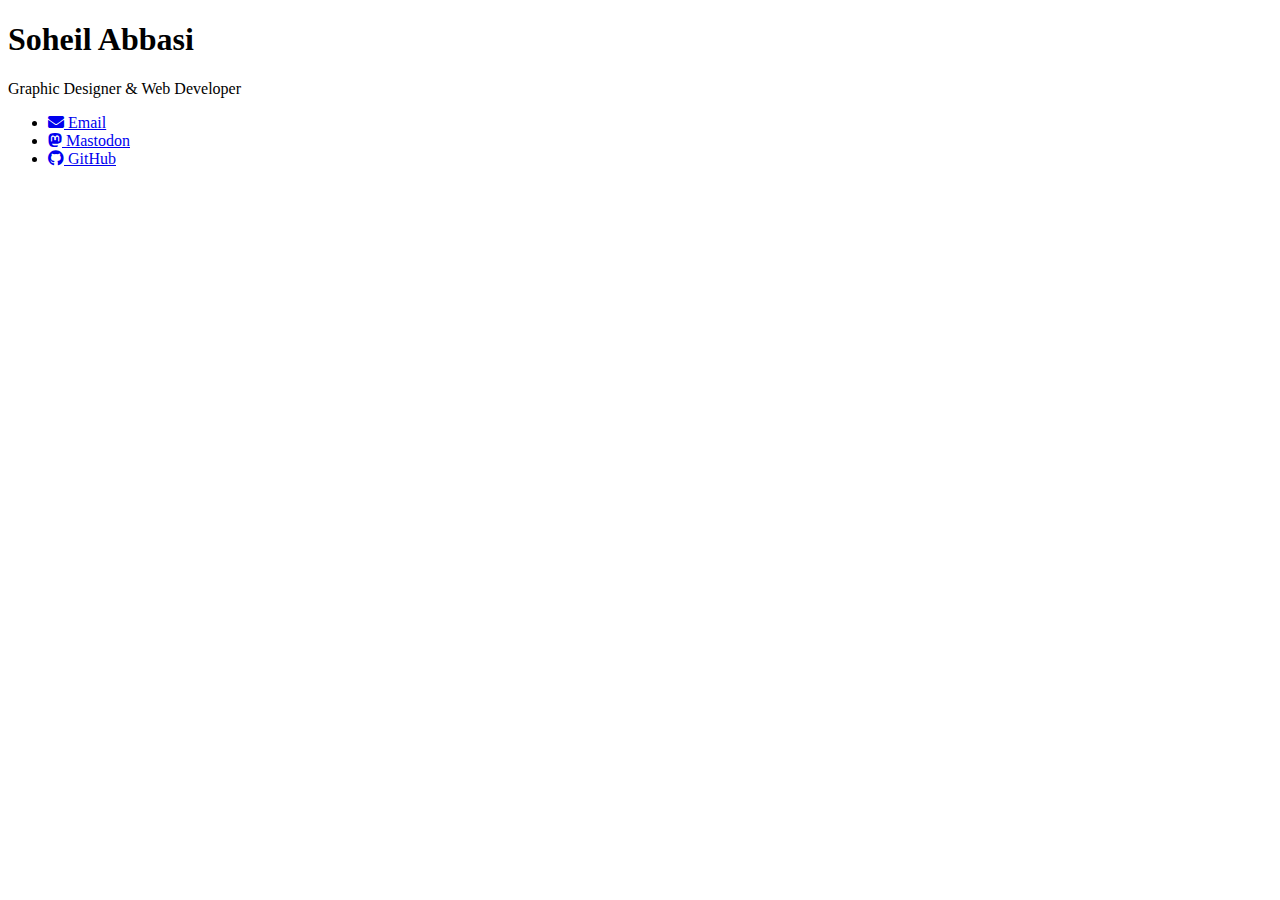
==== index.html @ cd7a0a22 "Update index.html" ====
<!DOCTYPE html>
<html>
<head>
<title>Soheil Abbasi</title>
<link rel="stylesheet" href="https://cdnjs.cloudflare.com/ajax/libs/font-awesome/5.15.4/css/all.min.css">
<style>
/* ... Your existing styles ... */

.light {
/* ... Your existing styles for light ... */
}
</style>
</head>
<body>
<div class="container">
<div class="light"></div> <!-- Light element -->
<h1>Soheil Abbasi</h1>
<p>Graphic Designer & Web Developer</p>

<ul>
<li><a href="mailto:oyasoheil@gmail.com" target="_blank"><i class="fas fa-envelope"></i> Email</a></li>
<li><a href="https://mastodon.social/@SA" target="_blank"><i class="fab fa-mastodon"></i> Mastodon</a></li>
<li><a href="https://github.com/OyaSoheil" target="_blank"><i class="fab fa-github"></i> GitHub</a></li>
</ul>
</div>
</body>
</html>
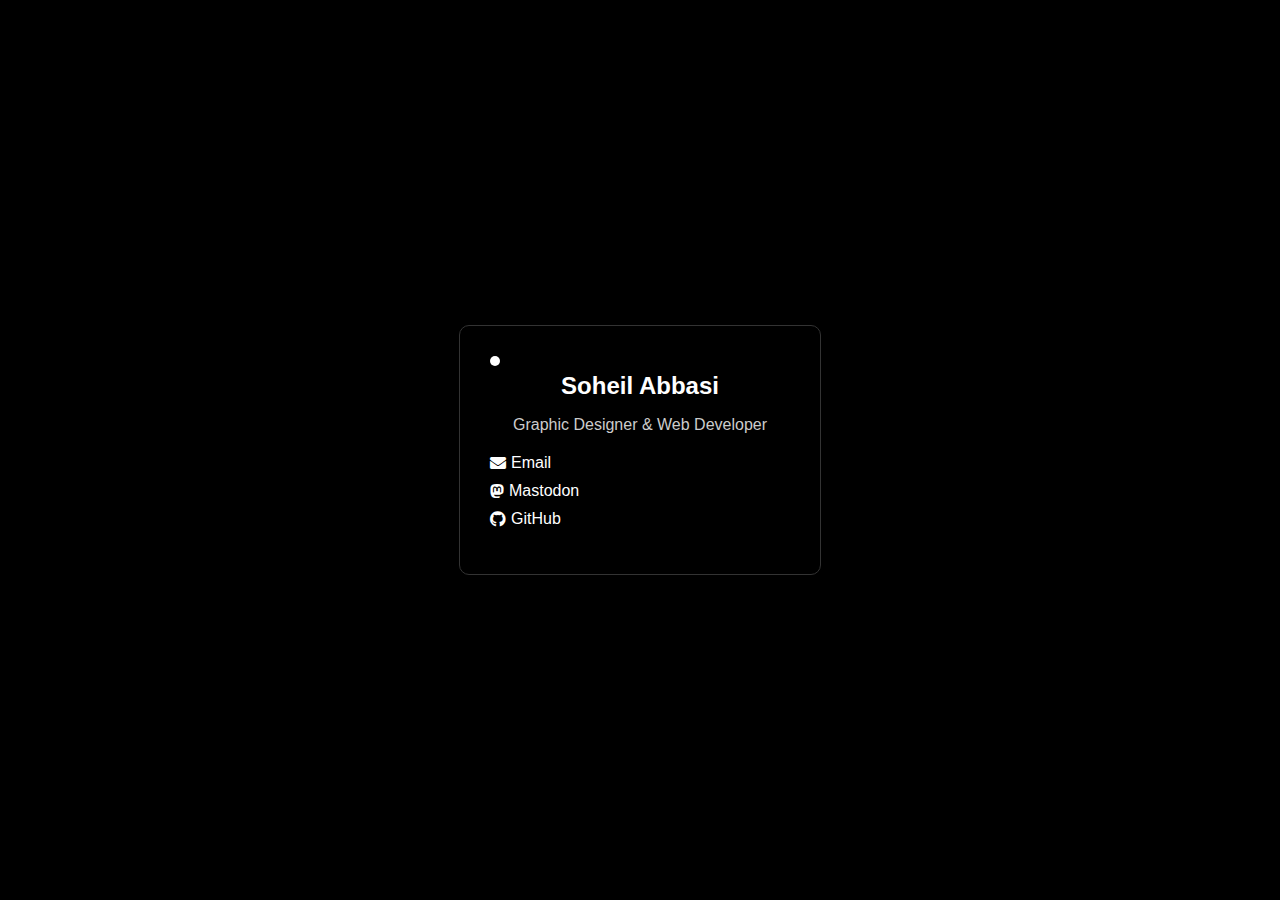
==== commit dd3a49df: "Update index.html" ====
--- a/index.html
+++ b/index.html
@@ -4,10 +4,98 @@
 <title>Soheil Abbasi</title>
 <link rel="stylesheet" href="https://cdnjs.cloudflare.com/ajax/libs/font-awesome/5.15.4/css/all.min.css">
 <style>
-/* ... Your existing styles ... */
+@keyframes movingLight {
+0%, 100% {
+left: 0;
+top: 0;
+right: auto;
+bottom: auto;
+}
+25% {
+left: auto;
+top: 0;
+right: 0;
+bottom: auto;
+}
+50% {
+left: auto;
+top: auto;
+right: 0;
+bottom: 0;
+}
+75% {
+left: 0;
+top: auto;
+right: auto;
+bottom: 0;
+}
+}
+
+body {
+background-color: #000; /* Stable black background */
+font-family: 'Helvetica Neue', Arial, sans-serif; /* Clearer font */
+display: flex;
+justify-content: center;
+align-items: center;
+height: 100vh;
+margin: 0;
+}
+
+.container {
+background-color: transparent; /* Transparent background */
+padding: 30px;
+border-radius: 10px;
+border: 1px solid #333; /* Solid border */
+position: relative;
+text-align: center;
+width: 300px;
+}
 
 .light {
-/* ... Your existing styles for light ... */
+position: absolute;
+width: 10px;
+height: 10px;
+background-color: #fff; /* White light */
+border-radius: 50%; /* Circular shape */
+animation: movingLight 6s linear infinite; /* Moving light effect */
+}
+
+h1 {
+color: #fff; /* White color for better clarity */
+font-size: 24px;
+margin-bottom: 10px;
+}
+
+p {
+color: #ccc; /* Lighter color for better clarity */
+font-size: 16px;
+margin-bottom: 20px;
+}
+
+ul {
+list-style-type: none;
+padding: 0;
+}
+
+ul li {
+margin-bottom: 10px;
+}
+
+ul li a {
+text-decoration: none;
+color: #fff; /* White color for better clarity */
+display: flex;
+align-items: center;
+transition: color 0.3s ease;
+}
+
+ul li a:hover {
+color: #ccc; /* Lighter color on hover for better clarity */
+}
+
+ul li a i {
+margin-right: 5px;
+font-size: 16px;
 }
 </style>
 </head>
@@ -19,8 +107,8 @@
 
 <ul>
 <li><a href="mailto:oyasoheil@gmail.com" target="_blank"><i class="fas fa-envelope"></i> Email</a></li>
-<li><a href="https://mastodon.social/@SA" target="_blank"><i class="fab fa-mastodon"></i> Mastodon</a></li>
-<li><a href="https://github.com/OyaSoheil" target="_blank"><i class="fab fa-github"></i> GitHub</a></li>
+<li><a rel="me" href="https://mastodon.online/@Sa" target="_blank"><i class="fab fa-mastodon"></i> Mastodon</a></li>
+<li><a href="https://github.com/oyasoheil" target="_blank"><i class="fab fa-github"></i> GitHub</a></li>
 </ul>
 </div>
 </body>
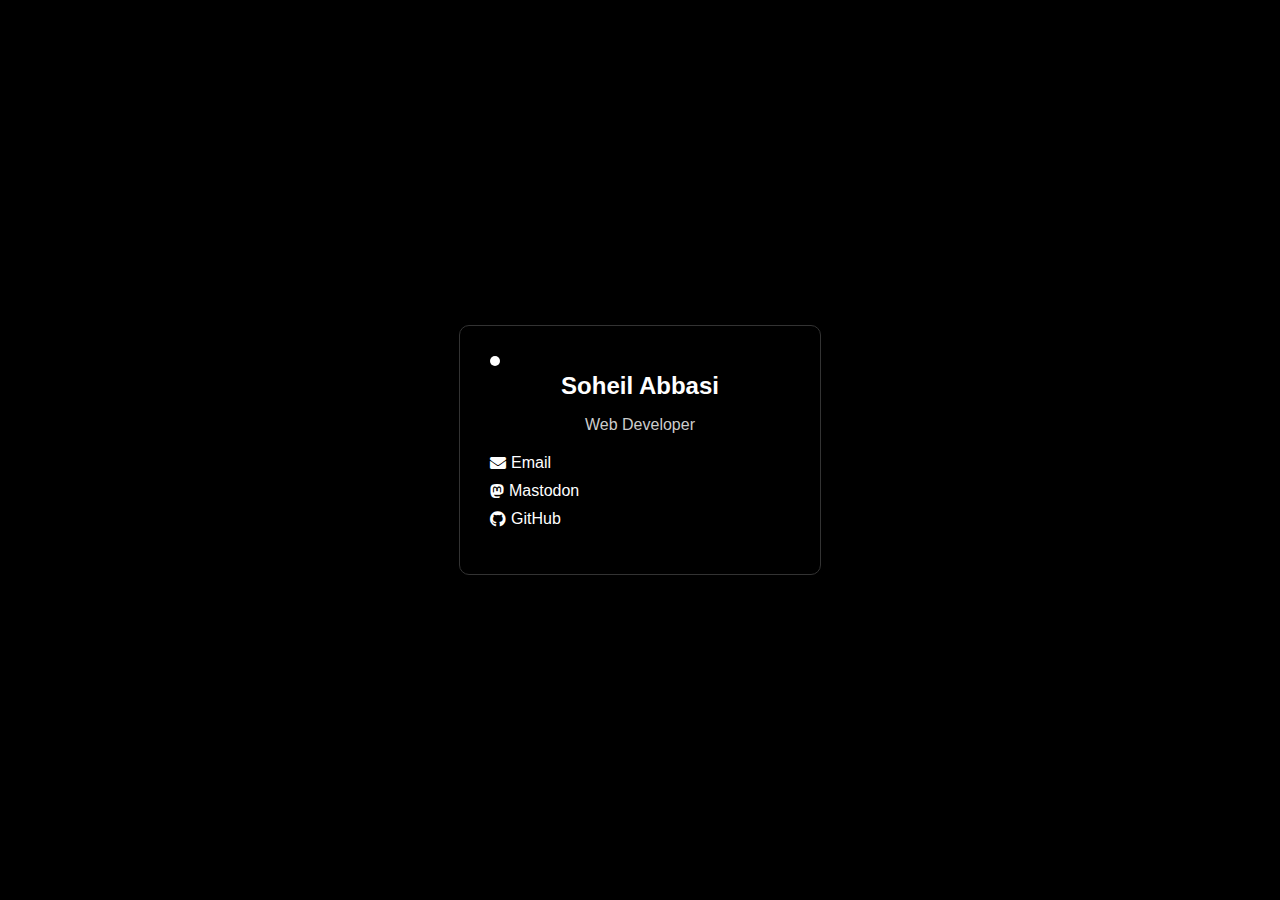
==== commit 5c736cb5: "Update index.html" ====
--- a/index.html
+++ b/index.html
@@ -5,35 +5,32 @@
 <link rel="stylesheet" href="https://cdnjs.cloudflare.com/ajax/libs/font-awesome/5.15.4/css/all.min.css">
 <style>
 @keyframes movingLight {
-0%, 100% {
-left: 0;
-top: 0;
-right: auto;
-bottom: auto;
+0%, 8%, 100% { 
+top: 0; 
+left: 0; 
 }
-25% {
-left: auto;
-top: 0;
-right: 0;
-bottom: auto;
+25%, 33% { 
+top: 0; 
+right: 0; 
+left: auto; 
 }
-50% {
-left: auto;
-top: auto;
-right: 0;
-bottom: 0;
+50%, 58% { 
+right: 0; 
+bottom: 0; 
+top: auto; 
+left: auto; 
 }
-75% {
-left: 0;
-top: auto;
-right: auto;
-bottom: 0;
+75%, 83% { 
+bottom: 0; 
+left: 0; 
+right: auto; 
+top: auto; 
 }
 }
 
 body {
-background-color: #000; /* Stable black background */
-font-family: 'Helvetica Neue', Arial, sans-serif; /* Clearer font */
+background-color: #000;
+font-family: 'Helvetica Neue', Arial, sans-serif;
 display: flex;
 justify-content: center;
 align-items: center;
@@ -42,10 +39,10 @@
 }
 
 .container {
-background-color: transparent; /* Transparent background */
+background-color: transparent;
 padding: 30px;
 border-radius: 10px;
-border: 1px solid #333; /* Solid border */
+border: 1px solid #333;
 position: relative;
 text-align: center;
 width: 300px;
@@ -55,19 +52,19 @@
 position: absolute;
 width: 10px;
 height: 10px;
-background-color: #fff; /* White light */
-border-radius: 50%; /* Circular shape */
-animation: movingLight 6s linear infinite; /* Moving light effect */
+background-color: #fff;
+border-radius: 50%;
+animation: movingLight 10s linear infinite;
 }
 
 h1 {
-color: #fff; /* White color for better clarity */
+color: #fff;
 font-size: 24px;
 margin-bottom: 10px;
 }
 
 p {
-color: #ccc; /* Lighter color for better clarity */
+color: #ccc;
 font-size: 16px;
 margin-bottom: 20px;
 }
@@ -83,14 +80,14 @@
 
 ul li a {
 text-decoration: none;
-color: #fff; /* White color for better clarity */
+color: #fff;
 display: flex;
 align-items: center;
 transition: color 0.3s ease;
 }
 
 ul li a:hover {
-color: #ccc; /* Lighter color on hover for better clarity */
+color: #ccc;
 }
 
 ul li a i {
@@ -103,11 +100,11 @@
 <div class="container">
 <div class="light"></div> <!-- Light element -->
 <h1>Soheil Abbasi</h1>
-<p>Graphic Designer & Web Developer</p>
+<p>Web Developer</p>
 
 <ul>
 <li><a href="mailto:oyasoheil@gmail.com" target="_blank"><i class="fas fa-envelope"></i> Email</a></li>
-<li><a rel="me" href="https://mastodon.online/@Sa" target="_blank"><i class="fab fa-mastodon"></i> Mastodon</a></li>
+<li><a href="https://mastodon.online/@Sa" target="_blank"><i class="fab fa-mastodon"></i> Mastodon</a></li>
 <li><a href="https://github.com/oyasoheil" target="_blank"><i class="fab fa-github"></i> GitHub</a></li>
 </ul>
 </div>
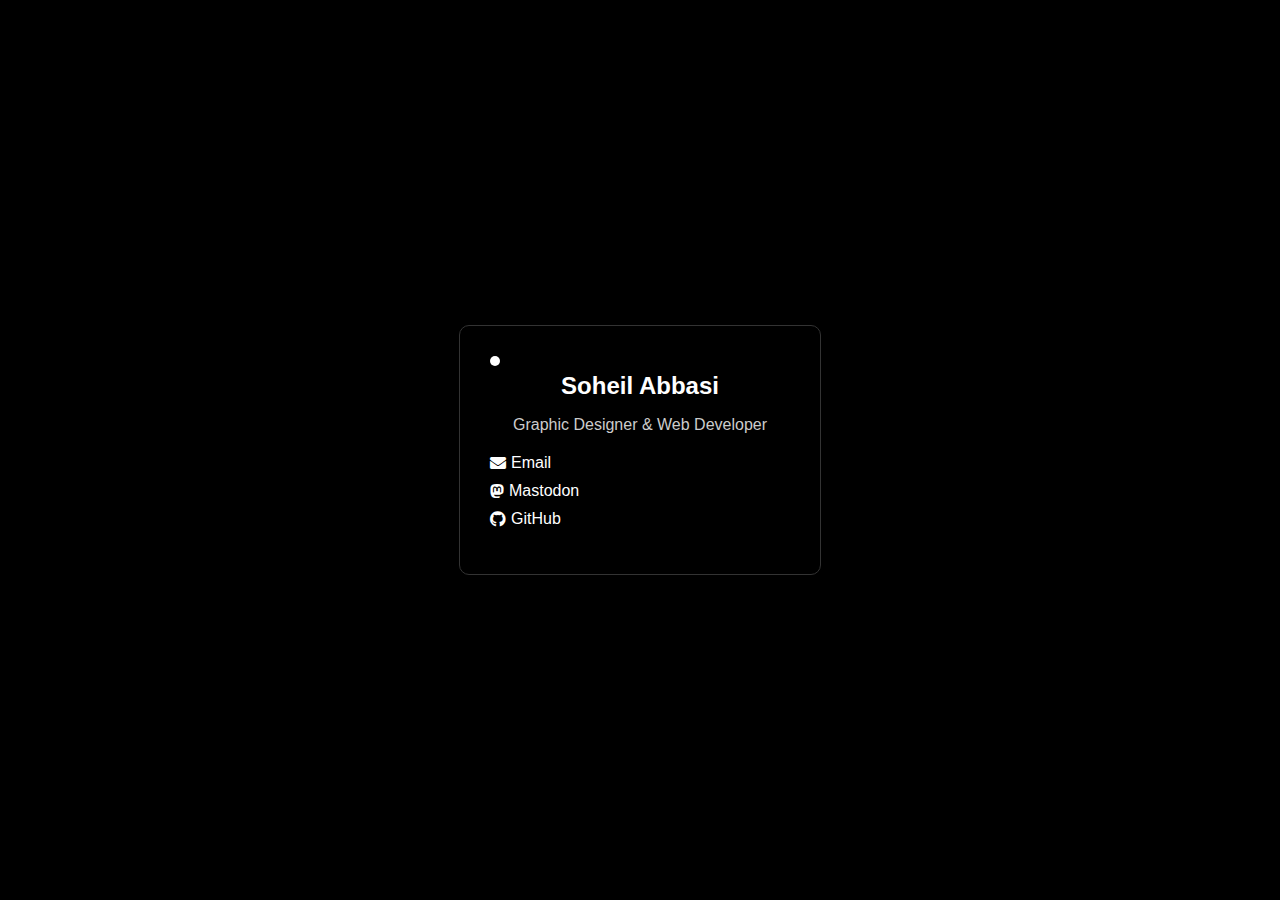
==== commit 520219c3: "Update index.html" ====
--- a/index.html
+++ b/index.html
@@ -98,15 +98,14 @@
 </head>
 <body>
 <div class="container">
-<div class="light"></div> <!-- Light element -->
+<div class="light"></div> 
 <h1>Soheil Abbasi</h1>
-<p>Web Developer</p>
-
+<p>Graphic Designer & Web Developer</p>
 <ul>
-<li><a href="mailto:oyasoheil@gmail.com" target="_blank"><i class="fas fa-envelope"></i> Email</a></li>
+<li><a href="/cdn-cgi/l/email-protection#5f30263e2c30373a36331f38323e3633713c3032" target="_blank"><i class="fas fa-envelope"></i> Email</a></li>
 <li><a href="https://mastodon.online/@Sa" target="_blank"><i class="fab fa-mastodon"></i> Mastodon</a></li>
 <li><a href="https://github.com/oyasoheil" target="_blank"><i class="fab fa-github"></i> GitHub</a></li>
 </ul>
 </div>
-</body>
+<script data-cfasync="false" src="/cdn-cgi/scripts/5c5dd728/cloudflare-static/email-decode.min.js"></script></body>
 </html>
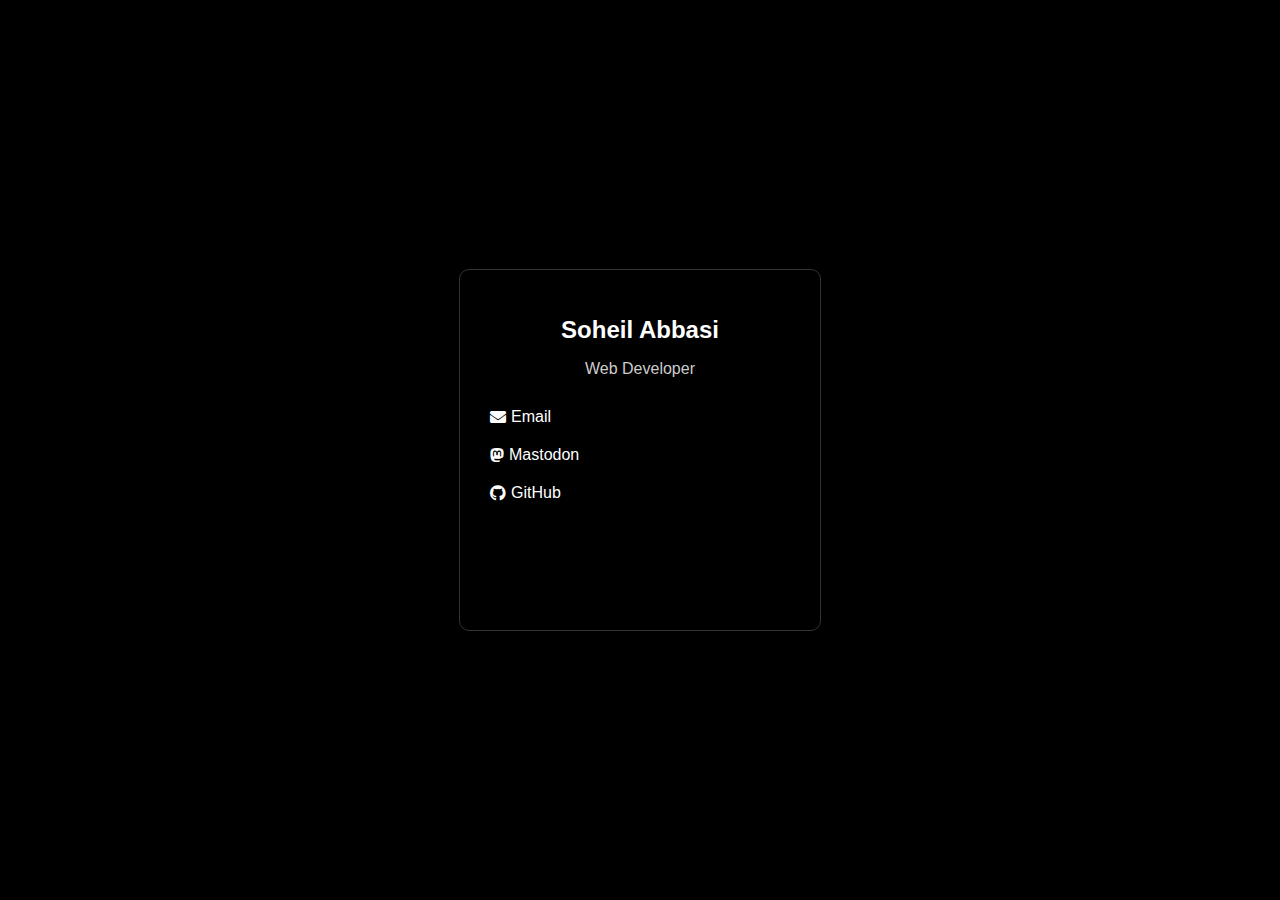
==== commit 119d3a22: "Update index.html" ====
--- a/index.html
+++ b/index.html
@@ -4,27 +4,18 @@
 <title>Soheil Abbasi</title>
 <link rel="stylesheet" href="https://cdnjs.cloudflare.com/ajax/libs/font-awesome/5.15.4/css/all.min.css">
 <style>
-@keyframes movingLight {
-0%, 8%, 100% { 
-top: 0; 
-left: 0; 
+@keyframes glowingEdge {
+0%, 100% { 
+box-shadow: 0 0 5px #fff, 0 0 10px #fff, 0 0 15px #fff, 0 0 20px #333, 0 0 30px #333, 0 0 40px #333, 0 0 55px #333, 0 0 75px #333;
 }
-25%, 33% { 
-top: 0; 
-right: 0; 
-left: auto; 
+25% { 
+box-shadow: 0 0 5px #fff, 0 0 25px #fff, 0 0 50px #fff, 0 0 75px #333, 0 0 100px #333, 0 0 125px #333, 0 0 150px #333, 0 0 200px #333;
 }
-50%, 58% { 
-right: 0; 
-bottom: 0; 
-top: auto; 
-left: auto; 
+50% { 
+box-shadow: 0 0 5px #fff, 0 0 10px #fff, 0 0 15px #fff, 0 0 20px #333, 0 0 30px #333, 0 0 40px #333, 0 0 55px #333, 0 0 75px #333;
 }
-75%, 83% { 
-bottom: 0; 
-left: 0; 
-right: auto; 
-top: auto; 
+75% { 
+box-shadow: 0 0 5px #fff, 0 0 25px #fff, 0 0 50px #fff, 0 0 75px #333, 0 0 100px #333, 0 0 125px #333, 0 0 150px #333, 0 0 200px #333;
 }
 }
 
@@ -46,15 +37,8 @@
 position: relative;
 text-align: center;
 width: 300px;
-}
-
-.light {
-position: absolute;
-width: 10px;
-height: 10px;
-background-color: #fff;
-border-radius: 50%;
-animation: movingLight 10s linear infinite;
+height: 300px;
+animation: glowingEdge 20s linear infinite;
 }
 
 h1 {
@@ -72,10 +56,11 @@
 ul {
 list-style-type: none;
 padding: 0;
+margin-top: 30px; /* Increased spacing */
 }
 
 ul li {
-margin-bottom: 10px;
+margin-bottom: 20px; /* Increased spacing */
 }
 
 ul li a {
@@ -83,11 +68,12 @@
 color: #fff;
 display: flex;
 align-items: center;
-transition: color 0.3s ease;
+transition: all 0.3s ease;
 }
 
 ul li a:hover {
 color: #ccc;
+transform: translateY(-5px); /* Rise effect on hover */
 }
 
 ul li a i {
@@ -98,14 +84,14 @@
 </head>
 <body>
 <div class="container">
-<div class="light"></div> 
 <h1>Soheil Abbasi</h1>
-<p>Graphic Designer & Web Developer</p>
+<p>Web Developer</p>
+
 <ul>
-<li><a href="/cdn-cgi/l/email-protection#5f30263e2c30373a36331f38323e3633713c3032" target="_blank"><i class="fas fa-envelope"></i> Email</a></li>
+<li><a href="mailto:oyasoheil@gmail.com" target="_blank"><i class="fas fa-envelope"></i> Email</a></li>
 <li><a href="https://mastodon.online/@Sa" target="_blank"><i class="fab fa-mastodon"></i> Mastodon</a></li>
 <li><a href="https://github.com/oyasoheil" target="_blank"><i class="fab fa-github"></i> GitHub</a></li>
 </ul>
 </div>
-<script data-cfasync="false" src="/cdn-cgi/scripts/5c5dd728/cloudflare-static/email-decode.min.js"></script></body>
+</body>
 </html>
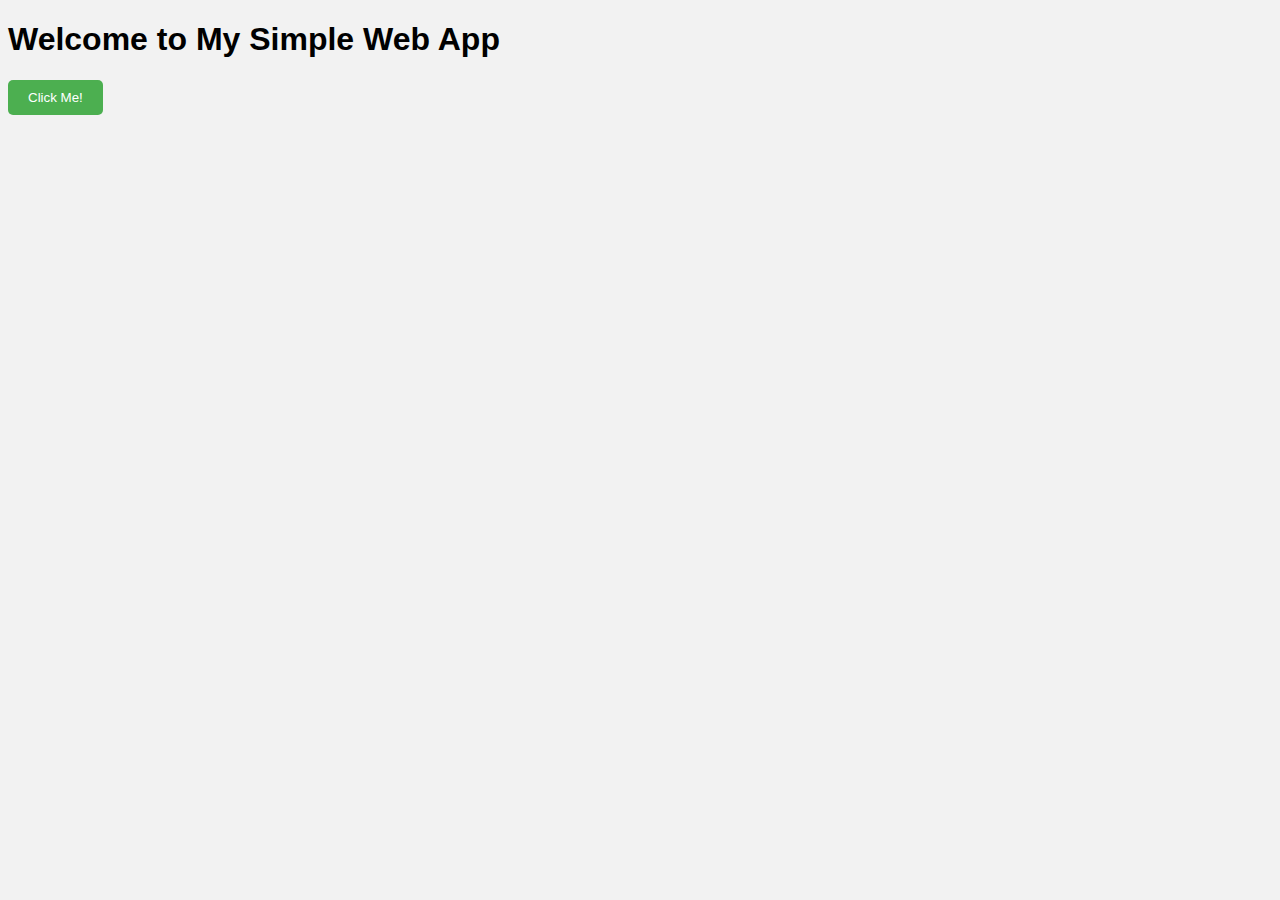
==== commit 889c40f4: "adding initial files" ====
--- a/index.html
+++ b/index.html
@@ -1,97 +1,12 @@
 <!DOCTYPE html>
 <html>
 <head>
-<title>Soheil Abbasi</title>
-<link rel="stylesheet" href="https://cdnjs.cloudflare.com/ajax/libs/font-awesome/5.15.4/css/all.min.css">
-<style>
-@keyframes glowingEdge {
-0%, 100% { 
-box-shadow: 0 0 5px #fff, 0 0 10px #fff, 0 0 15px #fff, 0 0 20px #333, 0 0 30px #333, 0 0 40px #333, 0 0 55px #333, 0 0 75px #333;
-}
-25% { 
-box-shadow: 0 0 5px #fff, 0 0 25px #fff, 0 0 50px #fff, 0 0 75px #333, 0 0 100px #333, 0 0 125px #333, 0 0 150px #333, 0 0 200px #333;
-}
-50% { 
-box-shadow: 0 0 5px #fff, 0 0 10px #fff, 0 0 15px #fff, 0 0 20px #333, 0 0 30px #333, 0 0 40px #333, 0 0 55px #333, 0 0 75px #333;
-}
-75% { 
-box-shadow: 0 0 5px #fff, 0 0 25px #fff, 0 0 50px #fff, 0 0 75px #333, 0 0 100px #333, 0 0 125px #333, 0 0 150px #333, 0 0 200px #333;
-}
-}
-
-body {
-background-color: #000;
-font-family: 'Helvetica Neue', Arial, sans-serif;
-display: flex;
-justify-content: center;
-align-items: center;
-height: 100vh;
-margin: 0;
-}
-
-.container {
-background-color: transparent;
-padding: 30px;
-border-radius: 10px;
-border: 1px solid #333;
-position: relative;
-text-align: center;
-width: 300px;
-height: 300px;
-animation: glowingEdge 20s linear infinite;
-}
-
-h1 {
-color: #fff;
-font-size: 24px;
-margin-bottom: 10px;
-}
-
-p {
-color: #ccc;
-font-size: 16px;
-margin-bottom: 20px;
-}
-
-ul {
-list-style-type: none;
-padding: 0;
-margin-top: 30px; /* Increased spacing */
-}
-
-ul li {
-margin-bottom: 20px; /* Increased spacing */
-}
-
-ul li a {
-text-decoration: none;
-color: #fff;
-display: flex;
-align-items: center;
-transition: all 0.3s ease;
-}
-
-ul li a:hover {
-color: #ccc;
-transform: translateY(-5px); /* Rise effect on hover */
-}
-
-ul li a i {
-margin-right: 5px;
-font-size: 16px;
-}
-</style>
+	<title>My Simple Web App</title>
+	<link rel="stylesheet" href="style.css">
 </head>
 <body>
-<div class="container">
-<h1>Soheil Abbasi</h1>
-<p>Web Developer</p>
-
-<ul>
-<li><a href="mailto:oyasoheil@gmail.com" target="_blank"><i class="fas fa-envelope"></i> Email</a></li>
-<li><a href="https://mastodon.online/@Sa" target="_blank"><i class="fab fa-mastodon"></i> Mastodon</a></li>
-<li><a href="https://github.com/oyasoheil" target="_blank"><i class="fab fa-github"></i> GitHub</a></li>
-</ul>
-</div>
+	<h1>Welcome to My Simple Web App</h1>
+	<button id="myButton">Click Me!</button>
+	<script src="script.js"></script>
 </body>
-</html>
+</html>--- a/style.css
+++ b/style.css
@@ -0,0 +1,17 @@
+body {
+	background-color: #f2f2f2;
+	font-family: Arial, sans-serif;
+}
+
+#myButton {
+	background-color: #4CAF50;
+	color: #fff;
+	padding: 10px 20px;
+	border: none;
+	border-radius: 5px;
+	cursor: pointer;
+}
+
+#myButton:hover {
+	background-color: #3e8e41;
+}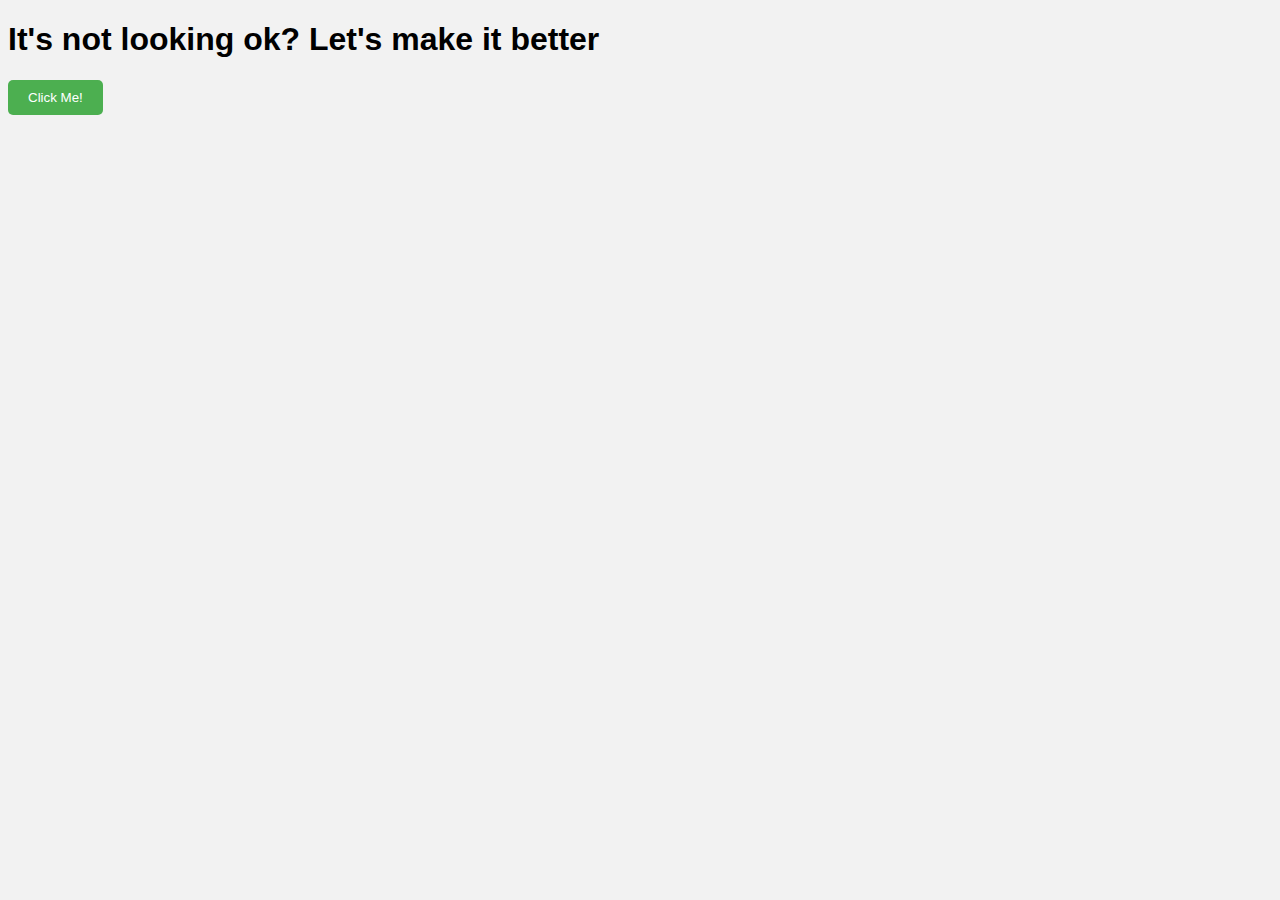
==== commit 5baf07f3: "Update index.html" ====
--- a/index.html
+++ b/index.html
@@ -5,8 +5,8 @@
 	<link rel="stylesheet" href="style.css">
 </head>
 <body>
-	<h1>Welcome to My Simple Web App</h1>
+	<h1>It's not looking ok? Let's make it better</h1>
 	<button id="myButton">Click Me!</button>
 	<script src="script.js"></script>
 </body>
-</html>+</html>
